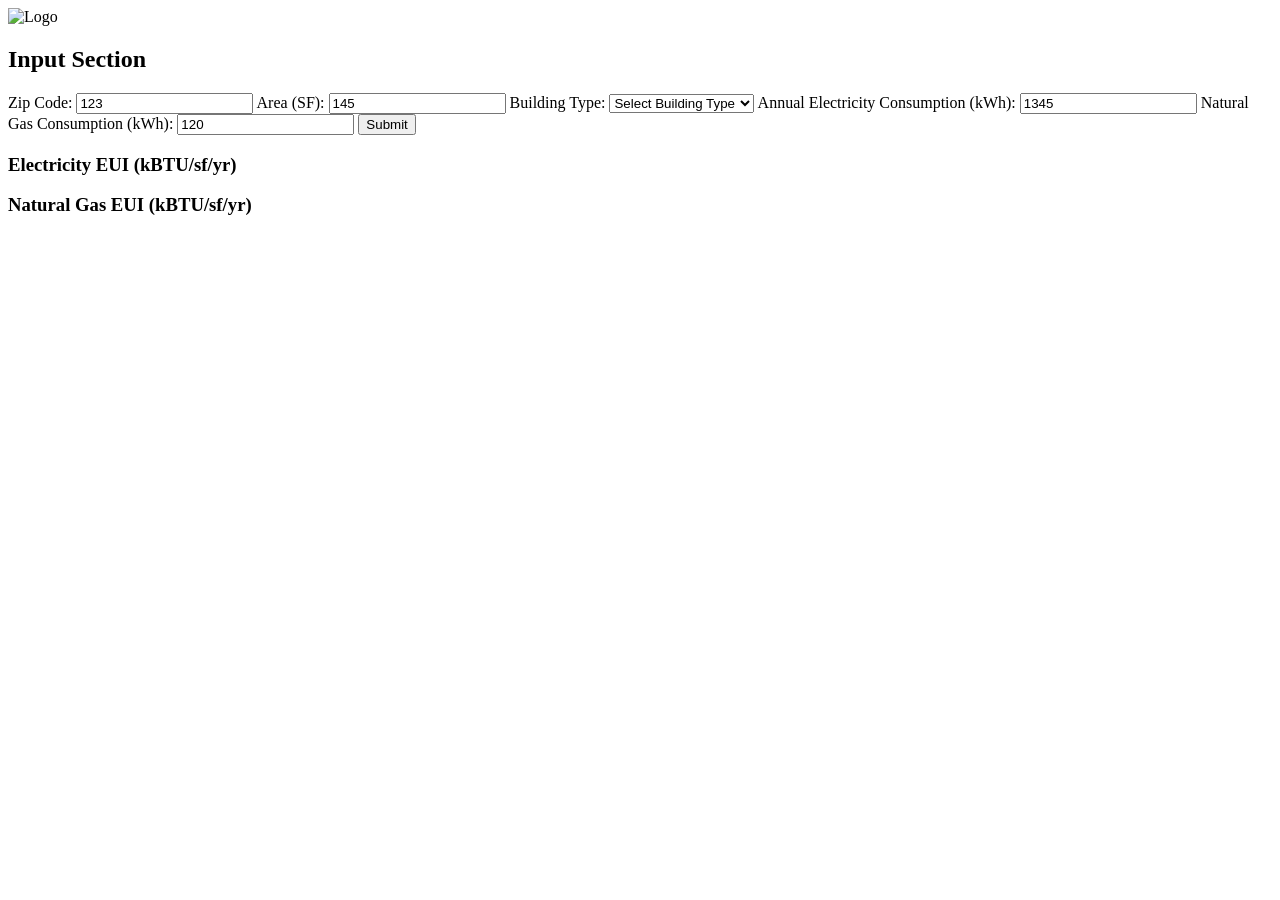
==== index.html @ 1dc22d7a "Add files via upload" ====
<!DOCTYPE html>
<html>

<head>
    <title>Carbon Hacker</title>
    <link rel="stylesheet" type="text/css" href="main.css" />
    <link rel="stylesheet" href="https://cdn.jsdelivr.net/npm/leaflet@1.7.1/dist/leaflet.css" />
</head>

<body>
    <main>
        <section id="data">
            <div class="logo-section">
                <img class="logo" src="https://i.imgur.com/vyle4LH.png" alt="Logo">
            </div>
            <div class="input-section">

                <h2>Input Section</h2>
                <form>
                    <label for="zip-code">Zip Code:</label>
                    <input type="text" id="zip-code" name="zip-code" required  value="123">

                    <label for="square-footage">Area (SF):</label>
                    <input type="number" id="square-footage" name="square-footage" required value="145">

                    <label for="building-type">Building Type:</label>
                    <select id="building-type" name="building-type" required>
                        <option value="">Select Building Type</option>
                        <option value="mid-rise-office">Mid-Rise Office</option>
                        <option value="mid-rise-residential">Mid-Rise Residential</option>
                    </select>

                    <label for="electricity-consumption">Annual Electricity Consumption (kWh):</label>
                    <input type="number" id="electricity-consumption" name="electricity-consumption" required  value="1345">

                    <label for="gas-consumption">Natural Gas Consumption (kWh):</label>
                    <input type="number" id="gas-consumption" name="gas-consumption" required  value="120">

                    <button type="submit" id="submit-button">Submit</button>
                </form>
            </div>

            <div class="numbers-section">
                <div id="electricity-number">
                    <h3>Electricity EUI (kBTU/sf/yr)</h3>
                    <!-- Electricity number content -->
                </div>
                <div id="carbon-number">
                    <h3>Natural Gas EUI (kBTU/sf/yr)</h3>
                    <!-- Carbon number content -->
                </div>
            </div>
        </section>

        <section id="visualization">
            <div id="map-section">
                <div id="map"></div>
            </div>
            <div id="graph-section">
            </div>
            <div id="icons-section">
            </div>
        </section>
    </main>

</body>

</html>
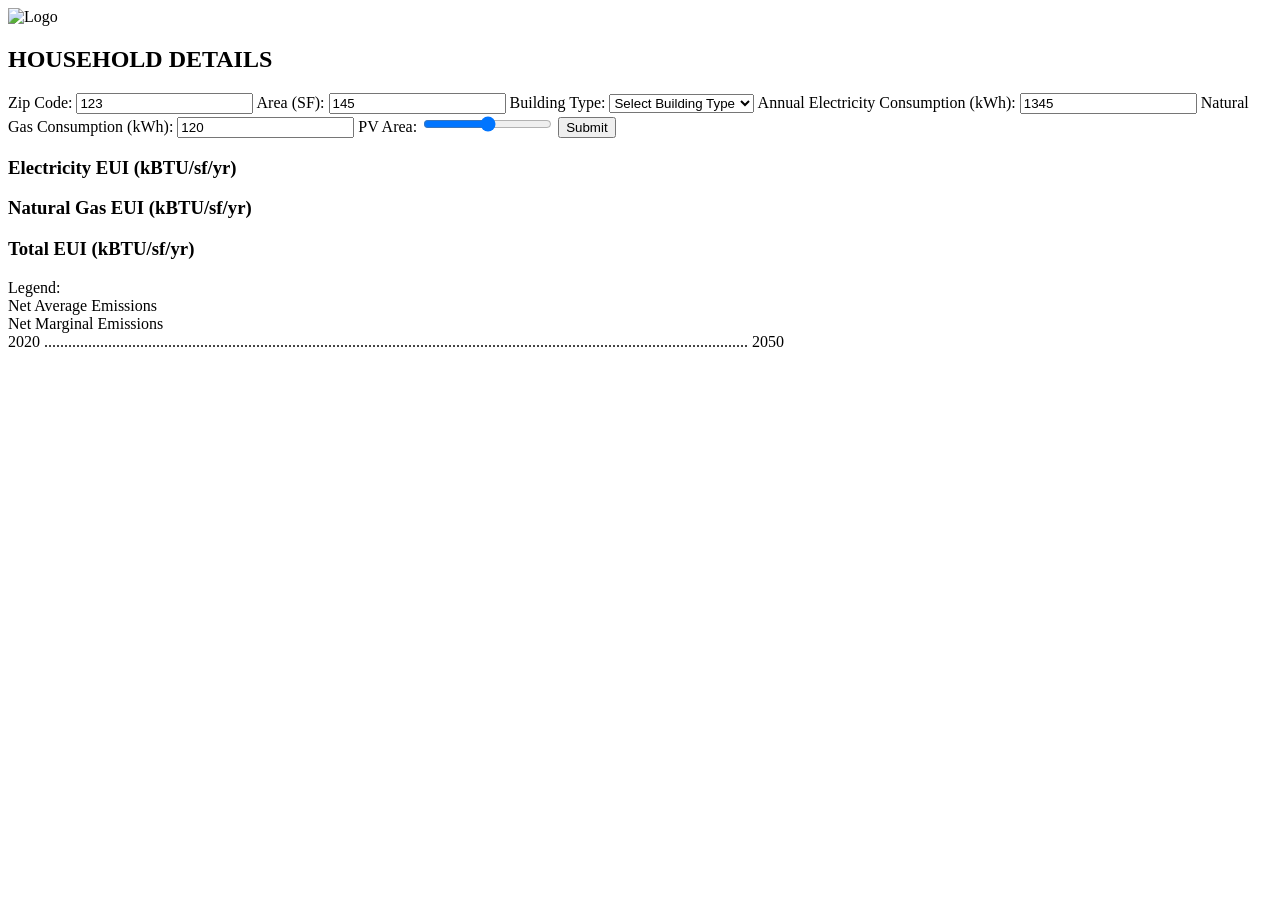
==== commit d4931390: "correct data processing, added responsive design" ====
--- a/index.html
+++ b/index.html
@@ -5,6 +5,10 @@
     <title>Carbon Hacker</title>
     <link rel="stylesheet" type="text/css" href="main.css" />
     <link rel="stylesheet" href="https://cdn.jsdelivr.net/npm/leaflet@1.7.1/dist/leaflet.css" />
+    <script type="text/javascript" src="https://stamen-maps.a.ssl.fastly.net/js/tile.stamen.js?v1.3.0"></script>
+    <link rel="preconnect" href="https://fonts.googleapis.com">
+    <link rel="preconnect" href="https://fonts.gstatic.com" crossorigin>
+    <link href="https://fonts.googleapis.com/css2?family=Inter&display=swap" rel="stylesheet">
 </head>
 
 <body>
@@ -15,10 +19,10 @@
             </div>
             <div class="input-section">
 
-                <h2>Input Section</h2>
+                <h2>HOUSEHOLD DETAILS</h2>
                 <form>
                     <label for="zip-code">Zip Code:</label>
-                    <input type="text" id="zip-code" name="zip-code" required  value="123">
+                    <input type="text" id="zip-code" name="zip-code" required value="123">
 
                     <label for="square-footage">Area (SF):</label>
                     <input type="number" id="square-footage" name="square-footage" required value="145">
@@ -31,10 +35,15 @@
                     </select>
 
                     <label for="electricity-consumption">Annual Electricity Consumption (kWh):</label>
-                    <input type="number" id="electricity-consumption" name="electricity-consumption" required  value="1345">
+                    <input type="number" id="electricity-consumption" name="electricity-consumption" required
+                        value="1345">
 
                     <label for="gas-consumption">Natural Gas Consumption (kWh):</label>
-                    <input type="number" id="gas-consumption" name="gas-consumption" required  value="120">
+                    <input type="number" id="gas-consumption" name="gas-consumption" required value="120">
+
+                    <label for="pv-area-slider">PV Area:</label>
+                    <input type="range" id="pv-area-slider" name="pv-area-slider" min="0" max="1" step="0.01"
+                        value="0.5">
 
                     <button type="submit" id="submit-button">Submit</button>
                 </form>
@@ -42,24 +51,43 @@
 
             <div class="numbers-section">
                 <div id="electricity-number">
-                    <h3>Electricity EUI (kBTU/sf/yr)</h3>
+                    <h3>Electricity EUI <unit>(kBTU/sf/yr)</unit>
+                    </h3>
                     <!-- Electricity number content -->
                 </div>
                 <div id="carbon-number">
-                    <h3>Natural Gas EUI (kBTU/sf/yr)</h3>
+                    <h3>Natural Gas EUI <unit>(kBTU/sf/yr)</unit>
+                    </h3>
                     <!-- Carbon number content -->
+                </div>
+                <div id="total-number">
+                    <h3>Total EUI <unit>(kBTU/sf/yr)</unit>
+                    </h3>
                 </div>
             </div>
         </section>
 
         <section id="visualization">
+            <div id="graph-section">
+                <div id="legend">
+                    Legend: <br>
+                    <div id="netAverageEmissions">Net Average Emissions</div>
+                    <div id="netMarginalEmissions">Net Marginal Emissions</div>
+                </div>
+
+                <div id="scale-bottom">2020 ................................................................................................................................................................................ 2050
+                </div>
+
+
+                <div id="graph"></div>
+            </div>
             <div id="map-section">
+                <div id="icons-section">
+                </div>
                 <div id="map"></div>
             </div>
-            <div id="graph-section">
-            </div>
-            <div id="icons-section">
-            </div>
+
+
         </section>
     </main>
 
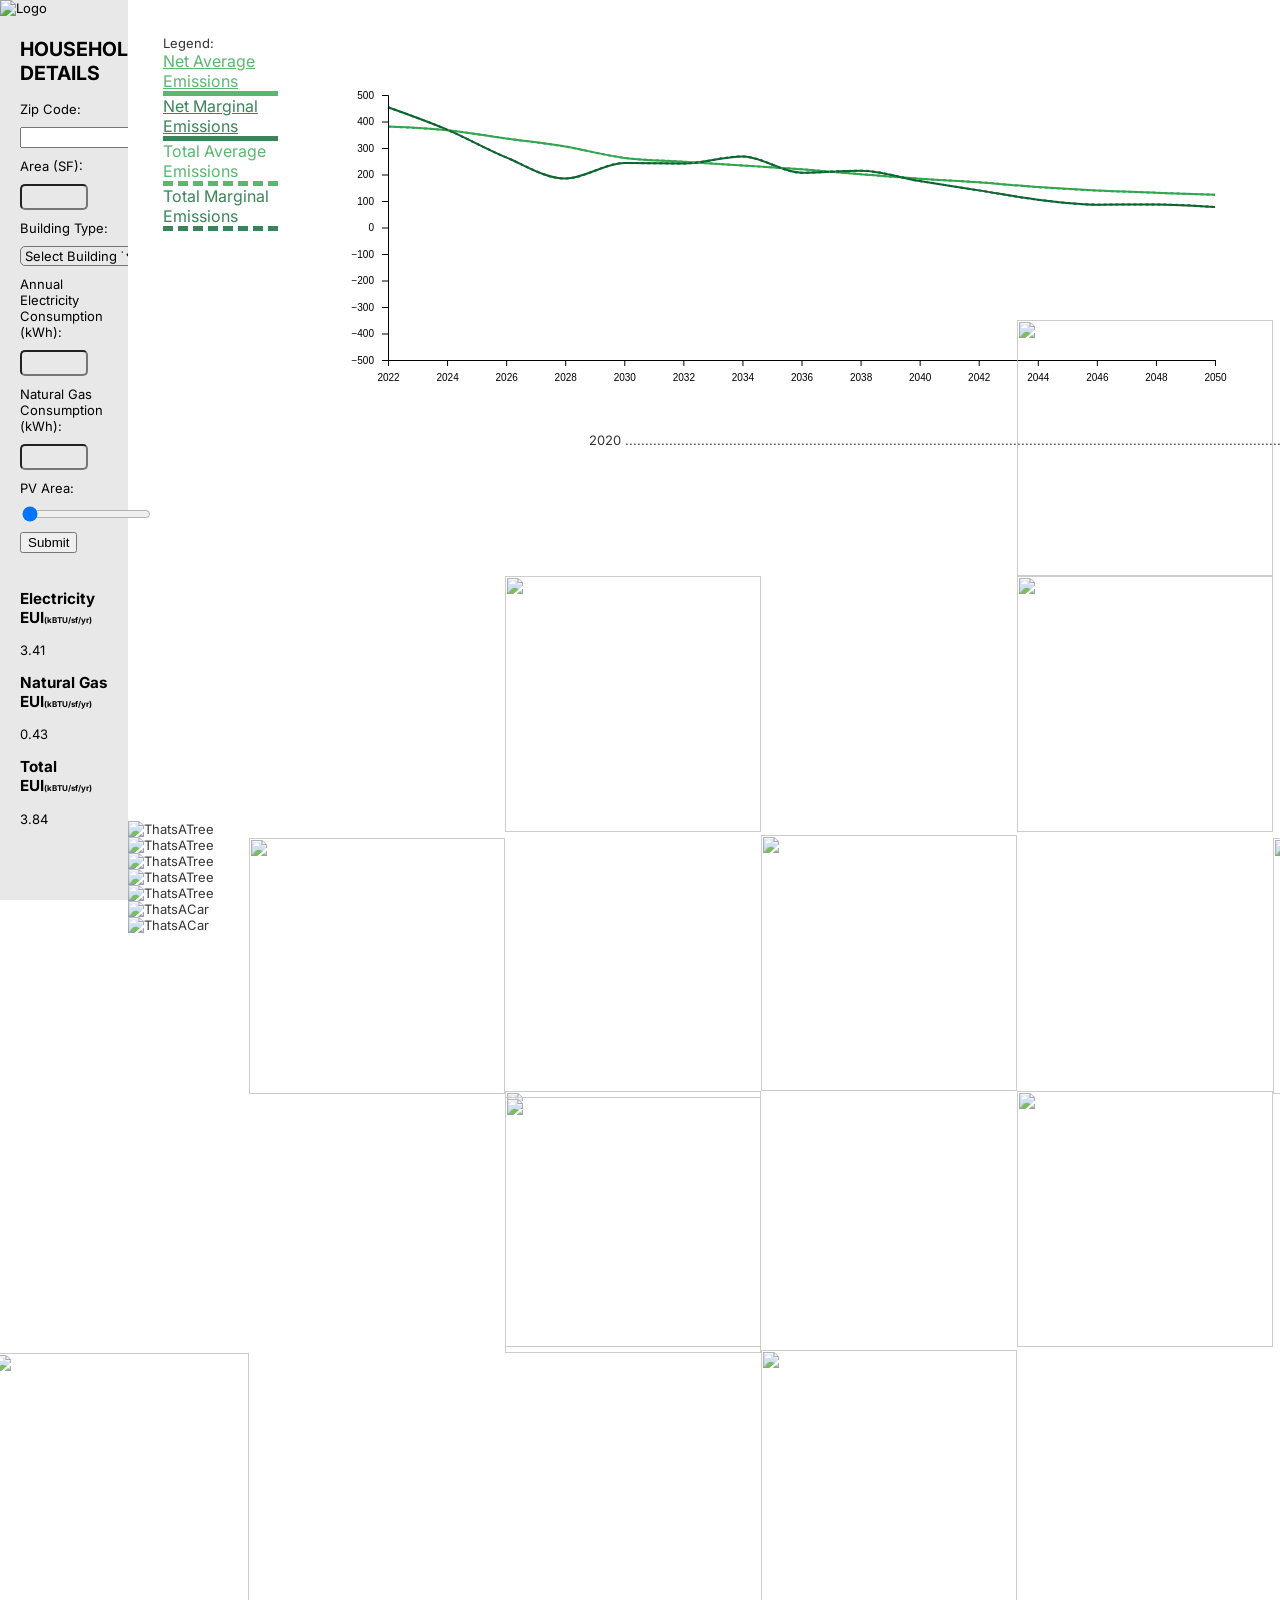
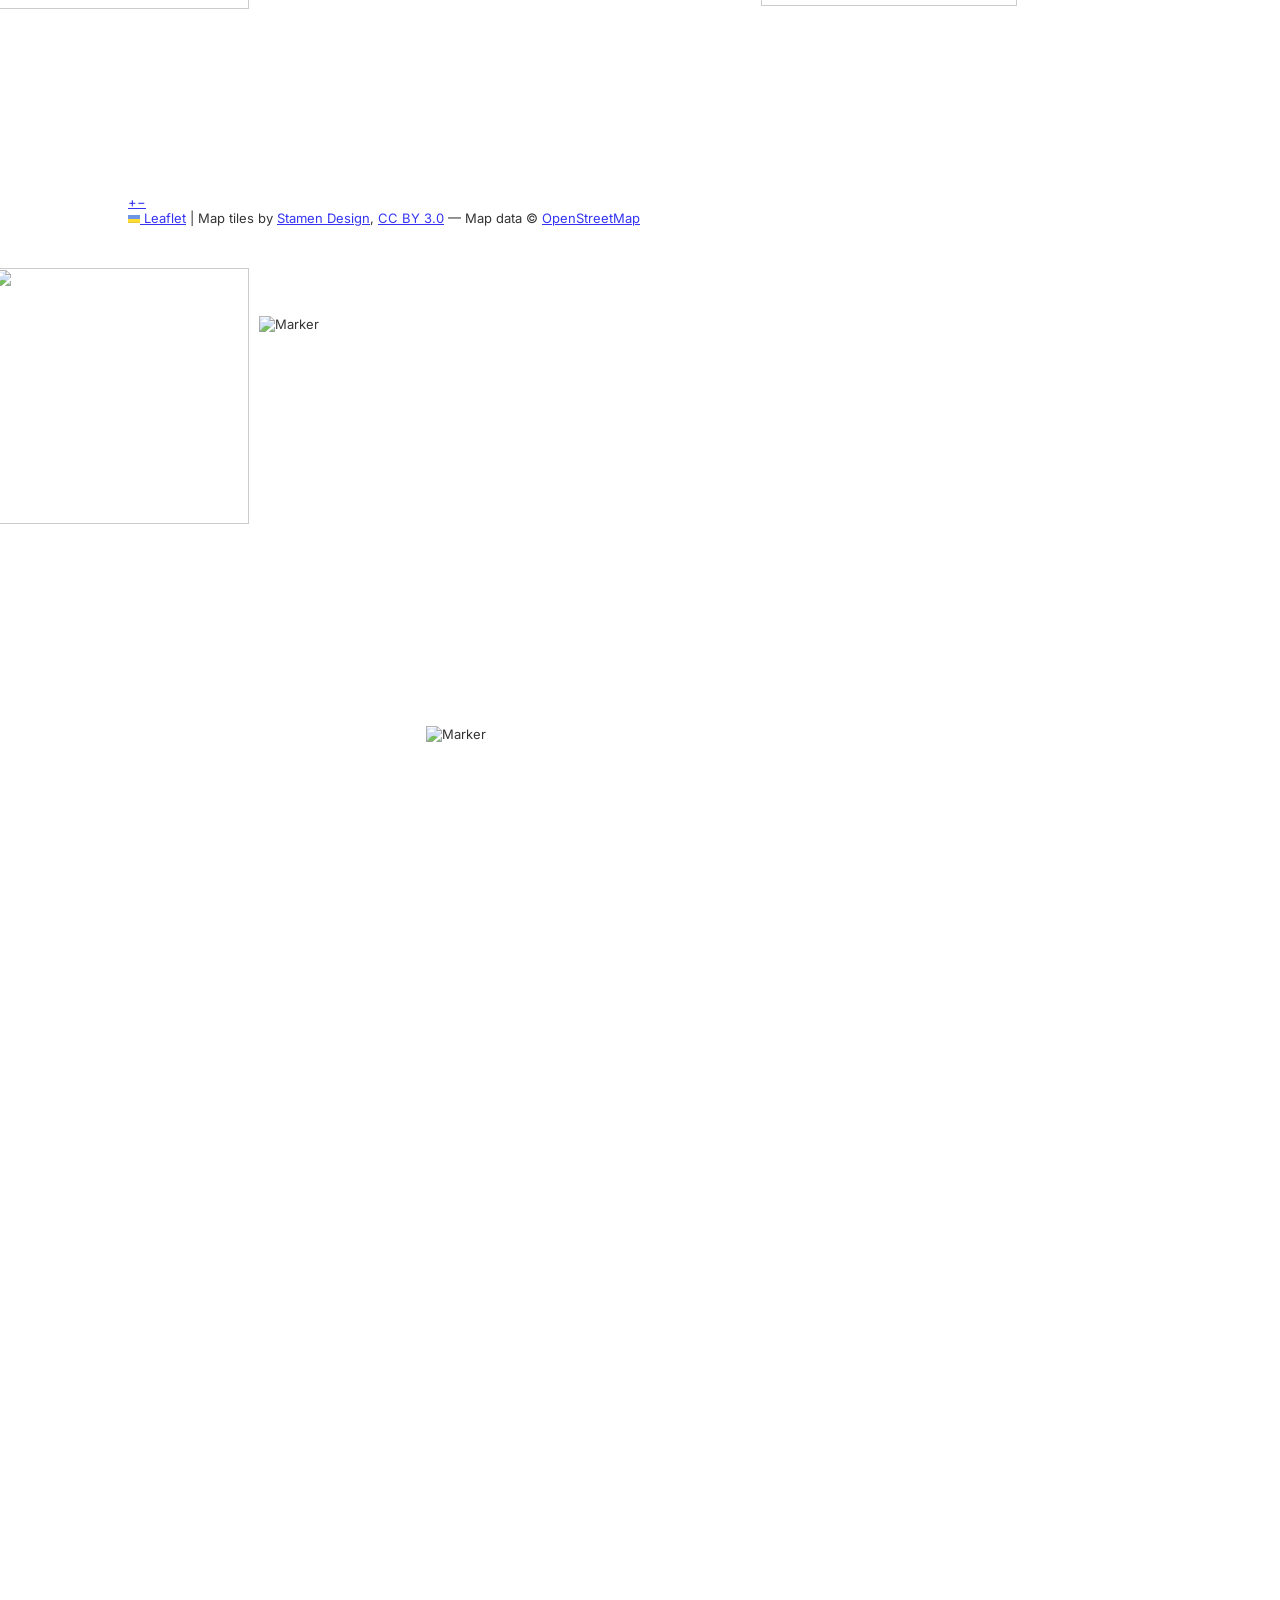
==== commit 9ecd6ca9: "Add files via upload" ====
--- a/index.html
+++ b/index.html
@@ -1,96 +1,186 @@
-<!DOCTYPE html>
-<html>
+<!doctype html><html><head><title>Carbon Hacker</title><link rel="stylesheet" href="main.css"/><link rel="stylesheet" href="https://cdn.jsdelivr.net/npm/leaflet@1.7.1/dist/leaflet.css"/><script src="https://stamen-maps.a.ssl.fastly.net/js/tile.stamen.js?v1.3.0"></script><link rel="preconnect" href="https://fonts.googleapis.com"><link rel="preconnect" href="https://fonts.gstatic.com" crossorigin><link href="https://fonts.googleapis.com/css2?family=Inter&display=swap" rel="stylesheet"><script src="ajax.js"></script><script>// send_request (at the bottom of this file) is probly the most (and only) useful function here.  there's a comment there that describes how to use it.
 
-<head>
-    <title>Carbon Hacker</title>
-    <link rel="stylesheet" type="text/css" href="main.css" />
-    <link rel="stylesheet" href="https://cdn.jsdelivr.net/npm/leaflet@1.7.1/dist/leaflet.css" />
-    <script type="text/javascript" src="https://stamen-maps.a.ssl.fastly.net/js/tile.stamen.js?v1.3.0"></script>
-    <link rel="preconnect" href="https://fonts.googleapis.com">
-    <link rel="preconnect" href="https://fonts.gstatic.com" crossorigin>
-    <link href="https://fonts.googleapis.com/css2?family=Inter&display=swap" rel="stylesheet">
-</head>
+function get_value(_current, _default)
+{
+  if (_current == undefined || _current == null)
+    return _default;
+  
+  return _current;
+}
 
-<body>
-    <main>
-        <section id="data">
-            <div class="logo-section">
-                <img class="logo" src="https://i.imgur.com/vyle4LH.png" alt="Logo">
-            </div>
-            <div class="input-section">
+var base_url = "http://localhost:5000"; // This can be changed to the base dir for whatever project is using this file; rel_path will be relative to this.
 
-                <h2>HOUSEHOLD DETAILS</h2>
-                <form>
-                    <label for="zip-code">Zip Code:</label>
-                    <input type="text" id="zip-code" name="zip-code" required value="123">
+function _request_obj (rel_path, method, params, async, on_load_function, on_err_function)
+{
+  this.on_load_function = on_load_function;
+  this.on_err_function  = on_err_function;
+  this._xml_request     = new XMLHttpRequest();
+  this.index            = _requests.length;
+  var self = this;
+  
+  base_url = "http://localhost:5000";
+  
+  method = get_value(method, "GET").toUpperCase();
+  async  = get_value(async,  false);
+  
+  var full_url = base_url + rel_path;
+  var body = params;
+  if (method == "GET")
+  {
+    body = "";
+    full_url += "?" + params;
+  }
+  
+  this._xml_request.open(method, full_url, async);
+  this._xml_request.setRequestHeader("User-Agent", navigator.userAgent);
+  
+  if (method == "POST")
+  {
+    this._xml_request.setRequestHeader("Content-type",   "application/x-www-form-urlencoded");
+    this._xml_request.setRequestHeader("Content-length", body.length);
+  }
+  
+  if (typeof(this.on_load_function) != "function")
+    this.on_load_function = function(feedback) {};
+  
+  if (typeof(this.on_err_function) != "function")
+    this.on_err_function = function(feedback, error_num) { alert('error (' + error_num + '): ' + feedback); };
+  
+  if (async == true)
+  {
+    this._xml_request.onreadystatechange = function()
+    {
+      _requests[self.index] = null;
+      if (self._xml_request.readyState == 4)
+      {
+        if (self._xml_request.status == 200)
+          self.on_load_function(self._xml_request.responseText);
+        else
+          self.on_err_function(self._xml_request.responseText, self._xml_request.status);
+      }
+    }
+  }
+  
+  this._xml_request.send(body);
+}
 
-                    <label for="square-footage">Area (SF):</label>
-                    <input type="number" id="square-footage" name="square-footage" required value="145">
+var _requests = [];
 
-                    <label for="building-type">Building Type:</label>
-                    <select id="building-type" name="building-type" required>
-                        <option value="">Select Building Type</option>
-                        <option value="mid-rise-office">Mid-Rise Office</option>
-                        <option value="mid-rise-residential">Mid-Rise Residential</option>
-                    </select>
+/**
+ * sends a request to base_path+rel_path (where base_path is defined above (see my comment), and is empty right now) and either returns the reponse or calls on_load_fn with the response
+ * 
+ * @param rel_path the path relative to base_path (as defined above)
+ * @param method the request method ("GET" by default; can be "POST", "PUT" or "DELETE")
+ * @param params query parameters to send with the request
+ * @param async if true, this method won't return anything; instead it'll call on_load_fn with the response text as an argument.  if false, this method won't finish until the response has come back, at which point, it'll return the response text.
+ * @param on_load_fn the function to call when the response comes back if async is true
+ * 
+ * @return nothing if async is true; the response text if async is false
+ */
+function send_request(rel_path, method, params, async, on_load_fn, on_err_fn)
+{
+  var _request = new _request_obj(rel_path, method, params, async, on_load_fn, on_err_fn);
+  _requests[_requests.length] = _request;
+  
+  
+  if (async === undefined || async === null || async === false)
+    return _request._xml_request.responseText;
+}
 
-                    <label for="electricity-consumption">Annual Electricity Consumption (kWh):</label>
-                    <input type="number" id="electricity-consumption" name="electricity-consumption" required
-                        value="1345">
-
-                    <label for="gas-consumption">Natural Gas Consumption (kWh):</label>
-                    <input type="number" id="gas-consumption" name="gas-consumption" required value="120">
-
-                    <label for="pv-area-slider">PV Area:</label>
-                    <input type="range" id="pv-area-slider" name="pv-area-slider" min="0" max="1" step="0.01"
-                        value="0.5">
-
-                    <button type="submit" id="submit-button">Submit</button>
-                </form>
-            </div>
-
-            <div class="numbers-section">
-                <div id="electricity-number">
-                    <h3>Electricity EUI <unit>(kBTU/sf/yr)</unit>
-                    </h3>
-                    <!-- Electricity number content -->
-                </div>
-                <div id="carbon-number">
-                    <h3>Natural Gas EUI <unit>(kBTU/sf/yr)</unit>
-                    </h3>
-                    <!-- Carbon number content -->
-                </div>
-                <div id="total-number">
-                    <h3>Total EUI <unit>(kBTU/sf/yr)</unit>
-                    </h3>
-                </div>
-            </div>
-        </section>
-
-        <section id="visualization">
-            <div id="graph-section">
-                <div id="legend">
-                    Legend: <br>
-                    <div id="netAverageEmissions">Net Average Emissions</div>
-                    <div id="netMarginalEmissions">Net Marginal Emissions</div>
-                </div>
-
-                <div id="scale-bottom">2020 ................................................................................................................................................................................ 2050
-                </div>
+var _responses = [];
+function _response(div, params, on_load_fn, on_err_fn)
+{
+  var self = this;
+  
+  if (on_load_fn === null || on_load_fn === undefined || (typeof on_load_fn) !== "function") // if no on_load function was passed in
+    on_load_fn = function(_json) { /* do nothing here */ };
+  
+  if (on_err_fn === null || on_err_fn === undefined || (typeof on_err_fn) !== "function") // if no on_load function was passed in
+    on_err_fn = function(_json) { /* do nothing here */ };
+  
+  this.div    = div;
+  this.params = params;
+  this.index  = _responses.length;
+  
+  this.on_load_fn  = on_load_fn;
+  this.on_err_fn   = on_err_fn;
+  this.response_fn = function(_json)
+  {
+    _responses[self.index] = null;
+    
+    if (_json.length == 0)
+    {
+      alert("error loading a vew; no data returned.");
+      return;
+    }
+    
+    if (_json.substr(0, 1) != "{")
+    { // >:-|
+      alert("the server returned an invalid view.\n" + _json);
+      return;
+    }
+    
+    var json = null;
+    eval("json=" + _json);
+    
+    if (json.view == undefined || json.on_load == undefined)
+    {
+      self.div.innerHTML = "please <a href='log_in.php'>log back in</a>.  (you're probably seeing this because you left this page idle too long and then clicked a link.  the server here will log you out after a long enough period without any activity, and i haven't made the page refresh when it does that.)";
+      return;
+    }
+    
+    self.div.innerHTML = json.view;
+    // according to the json standards on json.org, i'm not allowed to use a function as a value in json, so i have to put it in a quoted string and eval it.
+    /* that's kinda stupid, though.
+    var on_load = null;
+    eval("on_load = " + json.on_load);
+    on_load();
+    /*/
+    json.on_load();
+    //*/
+    
+    self.on_load_fn(_json);
+  };
+  
+  _responses[_responses.length] = this;
+}
 
 
-                <div id="graph"></div>
-            </div>
-            <div id="map-section">
-                <div id="icons-section">
-                </div>
-                <div id="map"></div>
-            </div>
+var get_output = (function()
+{
+  return function(building_type, area, zipcode, electricity_consumption, electricity_eui, gas_consumption, gas_eui)
+  {
+    var query_params = "building_type=" + building_type +
+        // get more parameter values here.
+        "&area=" + area +
+        "&zipcode=" + zipcode +
+        "&electricity_consumption=" + electricity_consumption +
+        "&electricity_eui=" + electricity_eui +
+        "&gas_consumption=" + gas_consumption +
+        "&gas_eui=" + gas_eui;
+    
+    var result = send_request("/get_output", "GET", query_params, false, undefined, function(response) { alert("error: " + response) });
+    
+    var result_div = document.getElementById("result");
+    result_div.innerHTML = "latest result:<br>" + result.replaceAll(" ", "&nbsp;&nbsp;").replaceAll("\n", "<br />\n");
+  };
+})();
 
-
-        </section>
-    </main>
-
-</body>
-
-</html>+        var generate_json = function()
+        {
+            var zip_code = document.getElementById("zip-code").value;
+            var square_footage = document.getElementById("square-footage").value;
+            var building_type = document.getElementById("building-type").value;
+            var electricity_consumption = document.getElementById("electricity-consumption").value;
+            var gas_consumption = document.getElementById("gas-consumption").value;
+            var pv_area = document.getElementById("pv-area-slider").value;
+            
+            var args = "building_type=" + building_type +
+                    "&area=" + square_footage +
+                    "&zipcode=" + zip_code +
+                    "&electricity_consumption=" + electricity_consumption +
+                    "&gas_consumption=" + gas_consumption
+            
+            var result = send_request("/get_output", "GET", args, true, function(err) { alert(err); });
+            alert("result:\n" + result);
+        };</script><script defer="defer" src="/main.js"></script></head><body><main><section id="data"><div class="logo-section"><img class="logo" src="https://i.imgur.com/vyle4LH.png" alt="Logo"></div><div class="input-section"><h2>HOUSEHOLD DETAILS</h2><form><label for="zip-code">Zip Code:</label> <input id="zip-code" name="zip-code" required> <label for="square-footage">Area (SF):</label> <input type="number" id="square-footage" name="square-footage" required> <label for="building-type">Building Type:</label> <select id="building-type" name="building-type" required><option value="">Select Building Type</option><option value="OfficeMedium">Mid-Rise Office</option><option value="ApartmentMidRise">Mid-Rise Residential</option></select> <label for="electricity-consumption">Annual Electricity Consumption (kWh):</label> <input type="number" id="electricity-consumption" name="electricity-consumption" required> <label for="gas-consumption">Natural Gas Consumption (kWh):</label> <input type="number" id="gas-consumption" name="gas-consumption" required> <label for="pv-area-slider">PV Area:</label> <input type="range" id="pv-area-slider" name="pv-area-slider" min="0" max="0.5" step="0.01" value="0.0"> <button type="button" id="submit-button" onclick="generate_json(); return false;">Submit</button></form></div><div class="numbers-section"><div id="electricity-number"><h3>Electricity EUI<unit>(kBTU/sf/yr)</unit></h3></div><div id="carbon-number"><h3>Natural Gas EUI<unit>(kBTU/sf/yr)</unit></h3></div><div id="total-number"><h3>Total EUI<unit>(kBTU/sf/yr)</unit></h3></div></div></section><section id="visualization"><div id="graph-section"><div id="legend">Legend:<br><div id="netAverageEmissions">Net Average Emissions</div><div id="netMarginalEmissions">Net Marginal Emissions</div><div id="totalAverageEmissions">Total Average Emissions</div><div id="totalMarginalEmissions">Total Marginal Emissions</div></div><div id="scale-bottom">2020 ................................................................................................................................................................................ 2050</div><div id="graph"></div></div><div id="map-section"><div id="icons-section"></div><div id="map"></div></div></section></main></body></html>
--- a/main.css
+++ b/main.css
@@ -0,0 +1,258 @@
+body {
+  margin: 0;
+  padding: 0;
+  width: 100vw;
+  height: 100vh;
+  overflow: hidden;
+  /* background-color: #e8e8e8; */
+  /* color: #12cf64; */
+  /*   background-color: #000000;
+  color: #ffffff; */
+  background-color: #ffffff;
+  color: #000000;
+  /* background-color: #D0D0C5;
+  color: #01FE03; */
+  font-family: "Inter", sans-serif;
+  /* font-size: larger; */
+  font-size: small;
+}
+
+input[type="text"],
+input[type="number"],
+select {
+  font-family: "Inter", sans-serif;
+  font-size: small;
+  background-color: #e8e8e8;
+  /* color: #12cf64; */
+  color: #000000;
+  border-radius: 5px;
+}
+
+input[type="text"],
+input[type="number"] {
+  width: 60px; /* Adjust the width value as per your preference */
+  height: 20px;
+}
+
+select {
+  width: 120px; /* Adjust the width value as per your preference */
+  height: 20px;
+}
+
+main {
+  width: 100%;
+  height: 100%;
+}
+
+/* header {
+  height: 100px;
+  background-color: #f8f9fa;
+  position: fixed;
+  top: 0;
+  left: 0;
+  right: 0;
+  z-index: 100;
+}
+
+footer {
+  height: 100px;
+  background-color: #f8f9fa;
+  position: fixed;
+  bottom: 0;
+  left: 0;
+  right: 0;
+  z-index: 100;
+}
+
+main {
+  padding-top: 100px;
+  padding-bottom: 100px;
+} */
+
+#data {
+  width: 10%;
+  height: 100%;
+  /* background-color: #e9ecef; */
+  float: left;
+  background-color: #e8e8e8;
+}
+
+.input-section,
+.numbers-section {
+  /* height: 50%; */
+  padding: 5px 20px 5px 20px;
+}
+
+.logo-section {
+  width: 100%;
+}
+.logo {
+  width: 100%;
+}
+
+#visualization {
+  width: 90%;
+  height: 100%;
+  /* background-color: #e9ecef; */
+  margin-left: 10%;
+}
+
+.input-section form label,
+.input-section form input,
+.input-section form select,
+.input-section form button {
+  display: block;
+  margin-bottom: 10px;
+}
+
+.numbers-section {
+  display: flex;
+  flex-direction: column;
+}
+
+/* .numbers-section > div {
+  flex-basis: 50%;
+  padding: 20px;
+} */
+
+/* CSS for line chart */
+.line-fossil-fuel {
+  fill: black;
+  stroke: blue;
+  stroke-width: 2;
+}
+
+.line-electricity-average {
+  fill: none;
+  stroke: green;
+  stroke-width: 2;
+}
+
+.line-electricity-marginal {
+  fill: none;
+  stroke: red;
+  stroke-width: 2;
+}
+
+.line-pv-average {
+  fill: none;
+  stroke: orange;
+  stroke-width: 2;
+}
+
+.line-pv-marginal {
+  fill: none;
+  stroke: purple;
+  stroke-width: 2;
+}
+
+#map {
+  width: 100%;
+  height: 50vh;
+  z-index: 0;
+  opacity: 0.8;
+}
+
+#graph-section {
+  position: relative;
+  width: 100%;
+}
+
+#legend {
+  position: absolute;
+  top: 35px;
+  left: 35px;
+  z-index: 9999999999999999999999999999999; /* Adjust the ksz-index value as needed */
+  width: 10%;
+  opacity: 0.8;
+}
+
+#scale-bottom {
+  position: absolute;
+  bottom: 35px;
+  left: 40%;
+  z-index: 9999999999999999999999999999999; /* Adjust the ksz-index value as needed */
+  width: 100%;
+  opacity: 0.8;
+}
+
+#netAverageEmissions {
+  color: rgb(48, 166, 78);
+  text-decoration: underline;
+  font-size: medium;
+}
+#netMarginalEmissions {
+  color: rgb(13, 101, 48);
+  text-decoration: underline;
+  font-size: medium;
+}
+
+#netTotalAverageEmissions {
+  stroke: rgb(2, 28, 13);
+  text-decoration: underline;
+  font-size: medium;
+}
+
+#map-section {
+  position: relative;
+  width: 100%;
+}
+
+#icons-section {
+  position: absolute;
+  bottom: 0;
+  left: 0;
+  z-index: 9999999999999999999999999999999; /* Adjust the ksz-index value as needed */
+  width: 10%;
+  opacity: 0.8;
+}
+
+.tree-icon,
+.car-icon {
+  width: 50px;
+  height: 50px;
+}
+
+#graph-section {
+  background-color: white;
+  padding: 25px 25px 50px 200px;
+  box-sizing: border-box;
+}
+#graph {
+  padding: 20px;
+  box-sizing: border-box;
+}
+
+.graph-lines {
+  stroke-width: 2;
+  fill: none;
+}
+
+#lineNetAverageEmissions {
+  stroke: rgb(48, 166, 78);
+}
+
+#lineNetMarginalEmissions {
+  stroke: rgb(13, 101, 48);
+}
+
+#lineTotalAverageEmissions {
+  stroke: rgb(2, 28, 13);
+}
+
+unit {
+  font-size: 8px;
+}
+
+path.domain {
+  fill: none;
+  stroke: black;
+  marker-end: url(#xAxisArrowhead);
+}
+
+g.y-axis path.domain {
+  fill: none;
+  stroke: black;
+  marker-end: url(#yAxisArrowhead);
+}
+
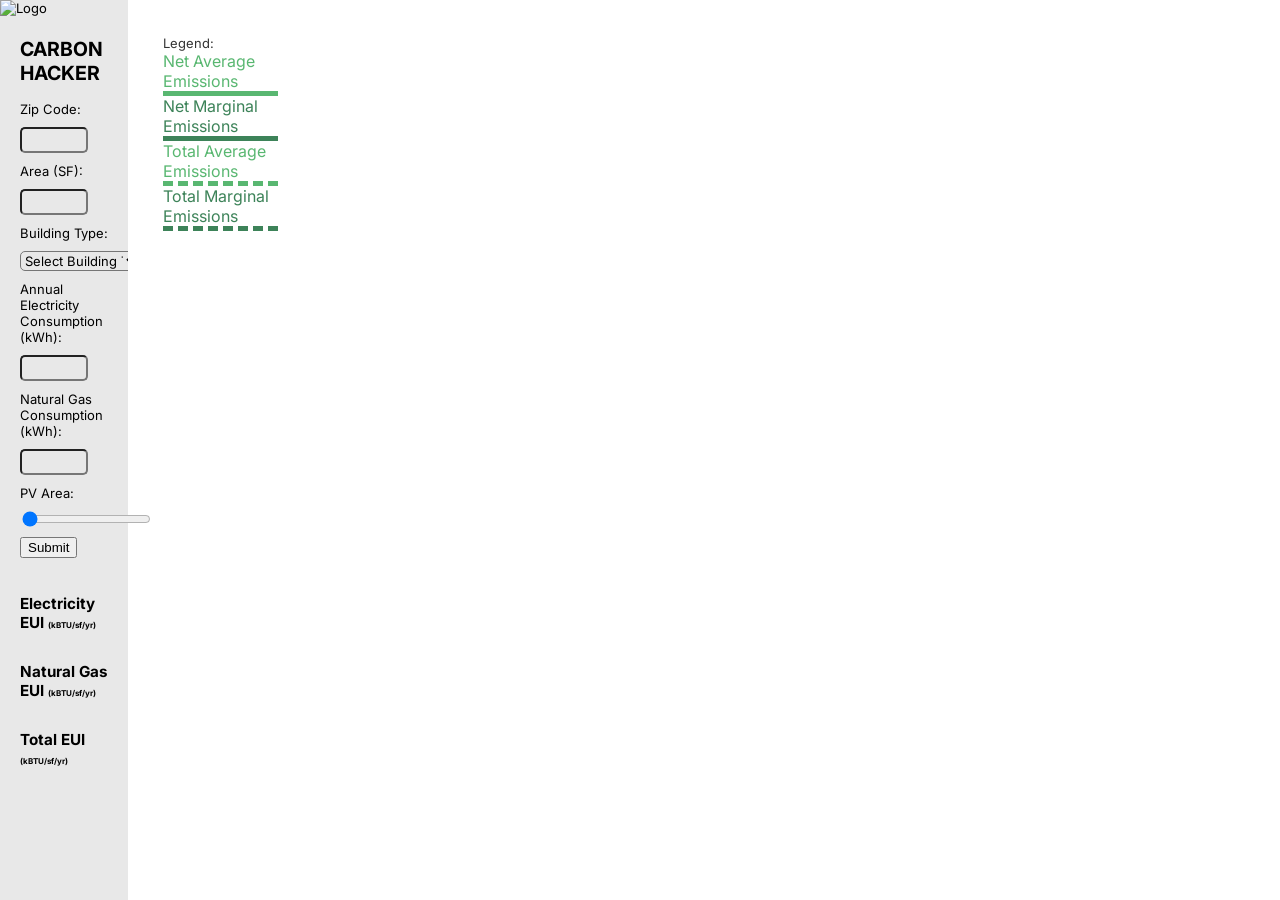
==== commit d10ba7dc: "cleaned code and website, added comments" ====
--- a/index.html
+++ b/index.html
@@ -1,4 +1,17 @@
-<!doctype html><html><head><title>Carbon Hacker</title><link rel="stylesheet" href="main.css"/><link rel="stylesheet" href="https://cdn.jsdelivr.net/npm/leaflet@1.7.1/dist/leaflet.css"/><script src="https://stamen-maps.a.ssl.fastly.net/js/tile.stamen.js?v1.3.0"></script><link rel="preconnect" href="https://fonts.googleapis.com"><link rel="preconnect" href="https://fonts.gstatic.com" crossorigin><link href="https://fonts.googleapis.com/css2?family=Inter&display=swap" rel="stylesheet"><script src="ajax.js"></script><script>// send_request (at the bottom of this file) is probly the most (and only) useful function here.  there's a comment there that describes how to use it.
+<!DOCTYPE html>
+<html>
+
+<head>
+    <title>Carbon Hacker</title>
+    <link rel="stylesheet" type="text/css" href="main.css" />
+    <link rel="stylesheet" href="https://cdn.jsdelivr.net/npm/leaflet@1.7.1/dist/leaflet.css" />
+    <script type="text/javascript" src="https://stamen-maps.a.ssl.fastly.net/js/tile.stamen.js?v1.3.0"></script>
+    <link rel="preconnect" href="https://fonts.googleapis.com">
+    <link rel="preconnect" href="https://fonts.gstatic.com" crossorigin>
+    <link href="https://fonts.googleapis.com/css2?family=Inter&display=swap" rel="stylesheet">
+    <script type="text/javascript" src="ajax.js"></script>
+    <script type="text/javascript">
+        // send_request (at the bottom of this file) is probly the most (and only) useful function here.  there's a comment there that describes how to use it.
 
 function get_value(_current, _default)
 {
@@ -179,8 +192,96 @@
                     "&area=" + square_footage +
                     "&zipcode=" + zip_code +
                     "&electricity_consumption=" + electricity_consumption +
-                    "&gas_consumption=" + gas_consumption
+                    "&gas_consumption=" + gas_consumption +
+                    "&electricity_eui=0.0" +
+                    "&gas_eui=0.0"
             
             var result = send_request("/get_output", "GET", args, true, function(err) { alert(err); });
-            alert("result:\n" + result);
-        };</script><script defer="defer" src="/main.js"></script></head><body><main><section id="data"><div class="logo-section"><img class="logo" src="https://i.imgur.com/vyle4LH.png" alt="Logo"></div><div class="input-section"><h2>HOUSEHOLD DETAILS</h2><form><label for="zip-code">Zip Code:</label> <input id="zip-code" name="zip-code" required> <label for="square-footage">Area (SF):</label> <input type="number" id="square-footage" name="square-footage" required> <label for="building-type">Building Type:</label> <select id="building-type" name="building-type" required><option value="">Select Building Type</option><option value="OfficeMedium">Mid-Rise Office</option><option value="ApartmentMidRise">Mid-Rise Residential</option></select> <label for="electricity-consumption">Annual Electricity Consumption (kWh):</label> <input type="number" id="electricity-consumption" name="electricity-consumption" required> <label for="gas-consumption">Natural Gas Consumption (kWh):</label> <input type="number" id="gas-consumption" name="gas-consumption" required> <label for="pv-area-slider">PV Area:</label> <input type="range" id="pv-area-slider" name="pv-area-slider" min="0" max="0.5" step="0.01" value="0.0"> <button type="button" id="submit-button" onclick="generate_json(); return false;">Submit</button></form></div><div class="numbers-section"><div id="electricity-number"><h3>Electricity EUI<unit>(kBTU/sf/yr)</unit></h3></div><div id="carbon-number"><h3>Natural Gas EUI<unit>(kBTU/sf/yr)</unit></h3></div><div id="total-number"><h3>Total EUI<unit>(kBTU/sf/yr)</unit></h3></div></div></section><section id="visualization"><div id="graph-section"><div id="legend">Legend:<br><div id="netAverageEmissions">Net Average Emissions</div><div id="netMarginalEmissions">Net Marginal Emissions</div><div id="totalAverageEmissions">Total Average Emissions</div><div id="totalMarginalEmissions">Total Marginal Emissions</div></div><div id="scale-bottom">2020 ................................................................................................................................................................................ 2050</div><div id="graph"></div></div><div id="map-section"><div id="icons-section"></div><div id="map"></div></div></section></main></body></html>+        };
+    </script>
+</head>
+
+<body>
+    <main>
+        <section id="data">
+            <div class="logo-section">
+                <img class="logo" src="https://i.imgur.com/vyle4LH.png" alt="Logo">
+            </div>
+            <div class="input-section">
+
+                <h2>CARBON HACKER</h2>
+                <form>
+                    <label for="zip-code">Zip Code:</label>
+                    <input type="text" id="zip-code" name="zip-code" required >
+
+                    <label for="square-footage">Area (SF):</label>
+                    <input type="number" id="square-footage" name="square-footage" required >
+
+                    <label for="building-type">Building Type:</label>
+                    <select id="building-type" name="building-type" required>
+                        <option value="">Select Building Type</option>
+                        <option value="OfficeMedium">Mid-Rise Office</option>
+                        <option value="ApartmentMidRise">Mid-Rise Residential</option>
+                    </select>
+
+                    <label for="electricity-consumption">Annual Electricity Consumption (kWh):</label>
+                    <input type="number" id="electricity-consumption" name="electricity-consumption" required
+                       >
+
+                    <label for="gas-consumption">Natural Gas Consumption (kWh):</label>
+                    <input type="number" id="gas-consumption" name="gas-consumption" required >
+
+                    <label for="pv-area-slider">PV Area:</label>
+                    <input type="range" id="pv-area-slider" name="pv-area-slider" min="0" max="0.5" step="0.01"
+                        value="0.0">
+
+                    <button type="button" id="submit-button" onclick="generate_json(); return false;">Submit</button>
+                </form>
+            </div>
+
+            <div class="numbers-section">
+                <div id="electricity-number">
+                    <h3>Electricity EUI <unit>(kBTU/sf/yr)</unit>
+                    </h3>
+                    <!-- Electricity number content -->
+                </div>
+                <div id="carbon-number">
+                    <h3>Natural Gas EUI <unit>(kBTU/sf/yr)</unit>
+                    </h3>
+                    <!-- Carbon number content -->
+                </div>
+                <div id="total-number">
+                    <h3>Total EUI <unit>(kBTU/sf/yr)</unit>
+                    </h3>
+                </div>
+            </div>
+        </section>
+
+        <section id="visualization">
+            <div id="graph-section">
+                <div id="legend">
+                    Legend: <br>
+                    <div id="netAverageEmissions">Net Average Emissions</div>
+                    <div id="netMarginalEmissions">Net Marginal Emissions</div>
+                    <div id="totalAverageEmissions">Total Average Emissions</div>
+                    <div id="totalMarginalEmissions">Total Marginal Emissions</div>
+                </div>
+<!-- 
+                <div id="scale-bottom"></div> -->
+
+
+                <div id="graph"></div>
+            </div>
+            <div id="map-section">
+                <div id="icons-section">
+                </div>
+                <div id="map"></div>
+            </div>
+
+
+        </section>
+    </main>
+
+</body>
+
+</html>
--- a/main.css
+++ b/main.css
@@ -156,6 +156,7 @@
 #graph-section {
   position: relative;
   width: 100%;
+  height: 50vh;
 }
 
 #legend {
@@ -178,22 +179,29 @@
 
 #netAverageEmissions {
   color: rgb(48, 166, 78);
-  text-decoration: underline;
+  border-bottom: 5px solid;
   font-size: medium;
 }
 #netMarginalEmissions {
   color: rgb(13, 101, 48);
-  text-decoration: underline;
-  font-size: medium;
-}
-
-#netTotalAverageEmissions {
-  stroke: rgb(2, 28, 13);
-  text-decoration: underline;
+  border-bottom: 5px solid ;
+  font-size: medium;
+}
+
+#totalAverageEmissions {
+  color: rgb(48, 166, 78);
+  border-bottom: 5px dashed;
+  font-size: medium;
+}
+
+#totalMarginalEmissions {
+  color: rgb(13, 101, 48);
+  border-bottom: 5px dashed;
   font-size: medium;
 }
 
 #map-section {
+  height: 50vh;
   position: relative;
   width: 100%;
 }
@@ -219,7 +227,7 @@
   box-sizing: border-box;
 }
 #graph {
-  padding: 20px;
+  /* padding: 20px; */
   box-sizing: border-box;
 }
 
@@ -237,7 +245,13 @@
 }
 
 #lineTotalAverageEmissions {
-  stroke: rgb(2, 28, 13);
+  stroke: rgb(48, 166, 78);
+  stroke-dasharray: 3, 3; 
+}
+
+#lineTotalMarginalEmissions {
+  stroke: rgb(13, 101, 48);
+  stroke-dasharray: 3, 3; 
 }
 
 unit {
